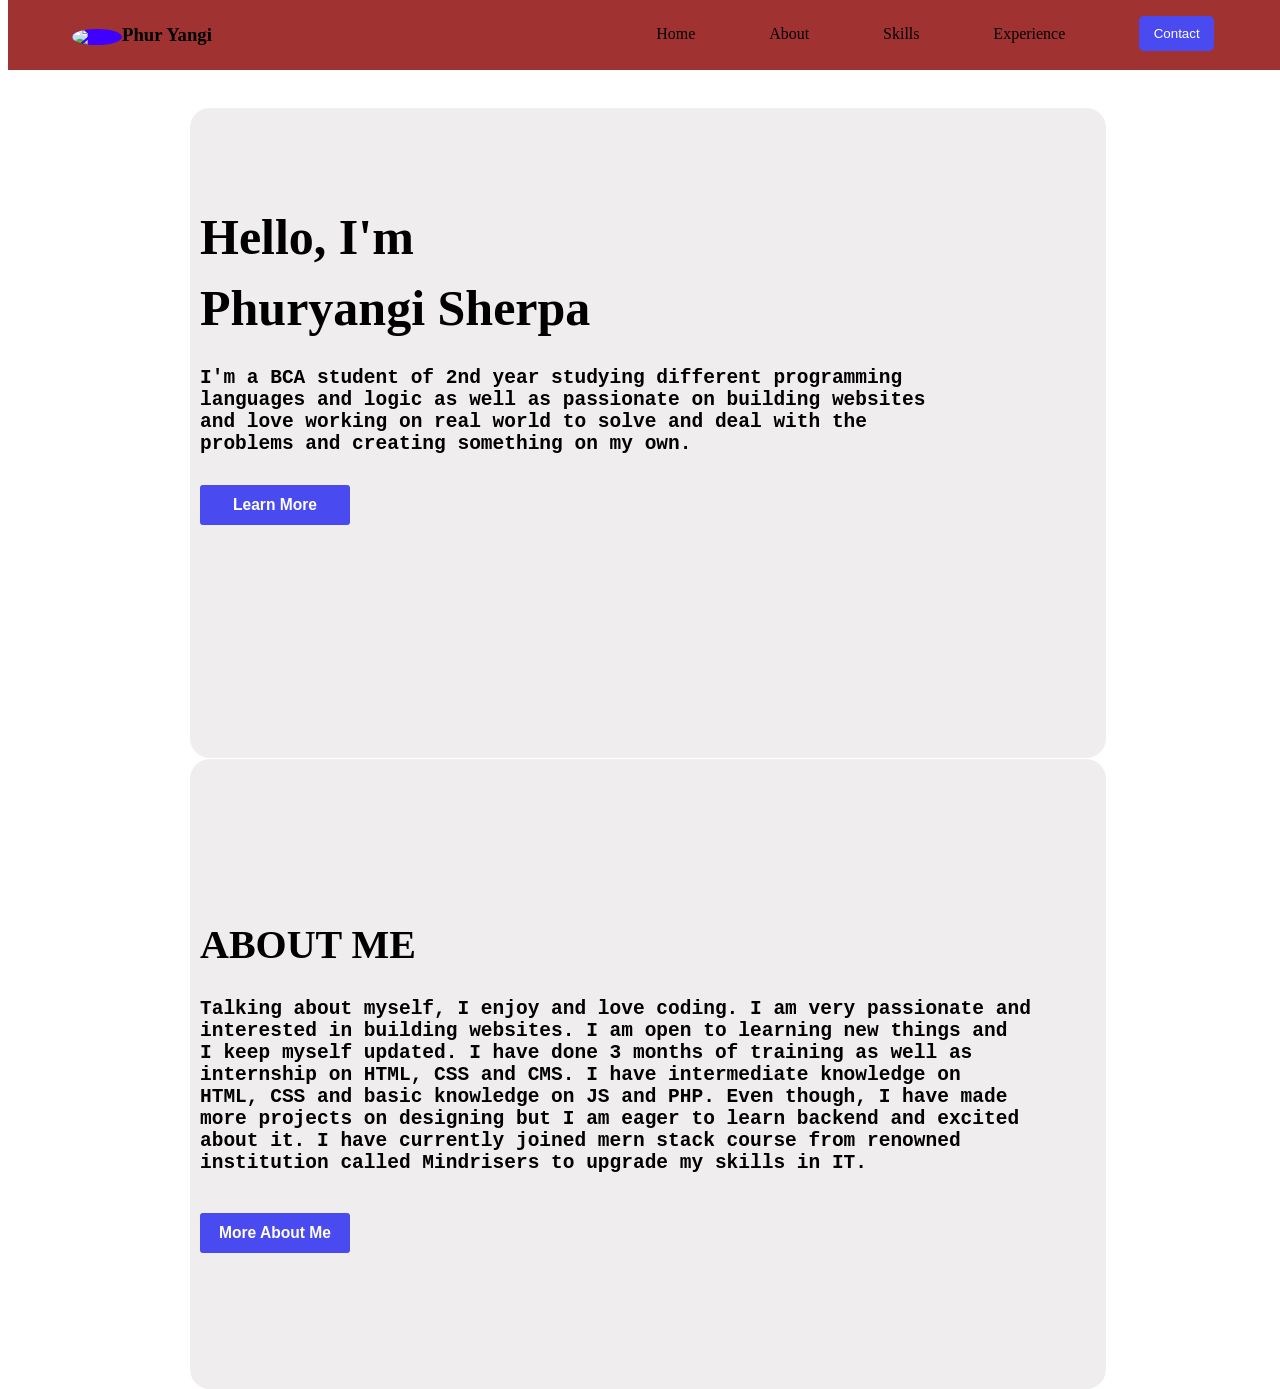
==== portfolio.html @ 12150b4b "Created my portfolio" ====
<!DOCTYPE html>
<html lang="en">

<head>
    <meta charset="UTF-8">
    <meta name="viewport" content="width=device-width, initial-scale=1.0">
    <title>Portfolio</title>
    <link rel="stylesheet" href="portfolio.css">
</head>

<body>
    <div class="nav">
        <div class="logo">
            <img src="https://img.magnific.com/premium-vector/py-symbol-initial-letter-design_790134-11830.jpg"
                id="logoImg">
            <h3>Phur Yangi</h3>
        </div>
        <ul>
            <li>Home</li>
            <li>About</li>
            <li>Skills</li>
            <li>Experience</li>
            <li><button>Contact</button></li>
        </ul>
    </div>
    <div class="home">
        <div class="home_container">
            <div class="intro">
                <h1>Hello, I'm</h1>
                <h1>Phuryangi Sherpa</h1>
                <h2 class="homeTop">
                    <pre>I'm a BCA student of 2nd year studying different programming 
languages and logic as well as passionate on building websites 
and love working on real world to solve and deal with the
problems and creating something on my own.</pre>
                    </h3>
                    <button class="message">
                        <h3>Learn More</h3>
                    </button>
            </div>
        </div>
    </div>
    <div class="about">
        <div class="aboutMe">
            <h1>ABOUT ME</h1>
            <h2 id="aboutTop"><pre>Talking about myself, I enjoy and love coding. I am very passionate and
interested in building websites. I am open to learning new things and
I keep myself updated. I have done 3 months of training as well as
internship on HTML, CSS and CMS. I have intermediate knowledge on
HTML, CSS and basic knowledge on JS and PHP. Even though, I have made
more projects on designing but I am eager to learn backend and excited
about it. I have currently joined mern stack course from renowned
institution called Mindrisers to upgrade my skills in IT.</pre></h3>
            <button class="message"><h3>More About Me</h3></button>
        </div>
    </div>
</body>

</html>
---- portfolio.css ----
.nav{
        background-color: rgb(160, 50, 50);
        height: 8%;
        width: 100vw;
        display: flex;
        flex-direction: row;
        position: fixed;
        z-index: 10000;
        align-items: center;
       margin-top: -10px;
    }
    .nav ul{
        display: flex; 
        justify-content: space-evenly;
        align-items: center;
        width: 60vw;
         margin-top: 15px;
    }
    .nav ul li{
        list-style-type: none;
    }
    .logo{
        display: flex;
        width: 40vw;
        margin-left: 5vw;
        align-items: center;
        margin-top: 5px;
    }
    .logo h3{
        margin-top: 15px;
    }
    #logoImg{
        width: 50px;
        border-radius: 50%;
        background-color: rgb(64, 0, 255);
    }
    .home{
        /* background-color: aqua; */
        width: 100vw;
        height: 90vh;
        display: flex;
        justify-content: center;
        align-items: center;
    }
    .home_container{
        background-color: rgb(239, 237, 237);
        width: 70vw;
        height: 70vh;
        border-radius: 20px;
        padding: 10px;
        margin-top: 40px;
        /* box-shadow: 2px 2px 2px 10px inset rgb(239, 238, 238); */
    }
    .intro{
        width: 60%;
        height: 100%;
        margin-top: 10%;
    }
    .intro h1{
        margin-bottom: -20px;
        font-size: 50px;
    }
    .homeTop{
        margin-top: 50px;
        margin-bottom: 30px;
    }
    .message{
        background-color: rgb(74, 74, 241);
        color: white;
        border-style: none;
        width: 150px;
        height: 40px;
        border-radius: 3px;
        display: flex;
        align-items: center;
        justify-content: center;
    }
    li button{
        background-color: rgb(74, 74, 241);
        color: white;
        border-style: none;
        width: 75px;
        height: 35px;
        border-radius: 5px;
    }
    .about{
        /* background-color: aqua; */
        width: 100vw;
        height: 40vw;
        display: flex;
        justify-content: center;
        align-items: center;
    }
    .aboutMe{
        background-color: rgb(239, 237, 237);
        width: 70vw;
        height: 70vh;
        display: flex;
        flex-direction: column;
        justify-content: center;
        padding: 0px 10px;
        border-radius: 20px;
    }
    .aboutMe h1{
        font-size: 40px;
        margin-bottom: 0px;
    }
    #aboutTop{
        margin-top: 10px;
    }
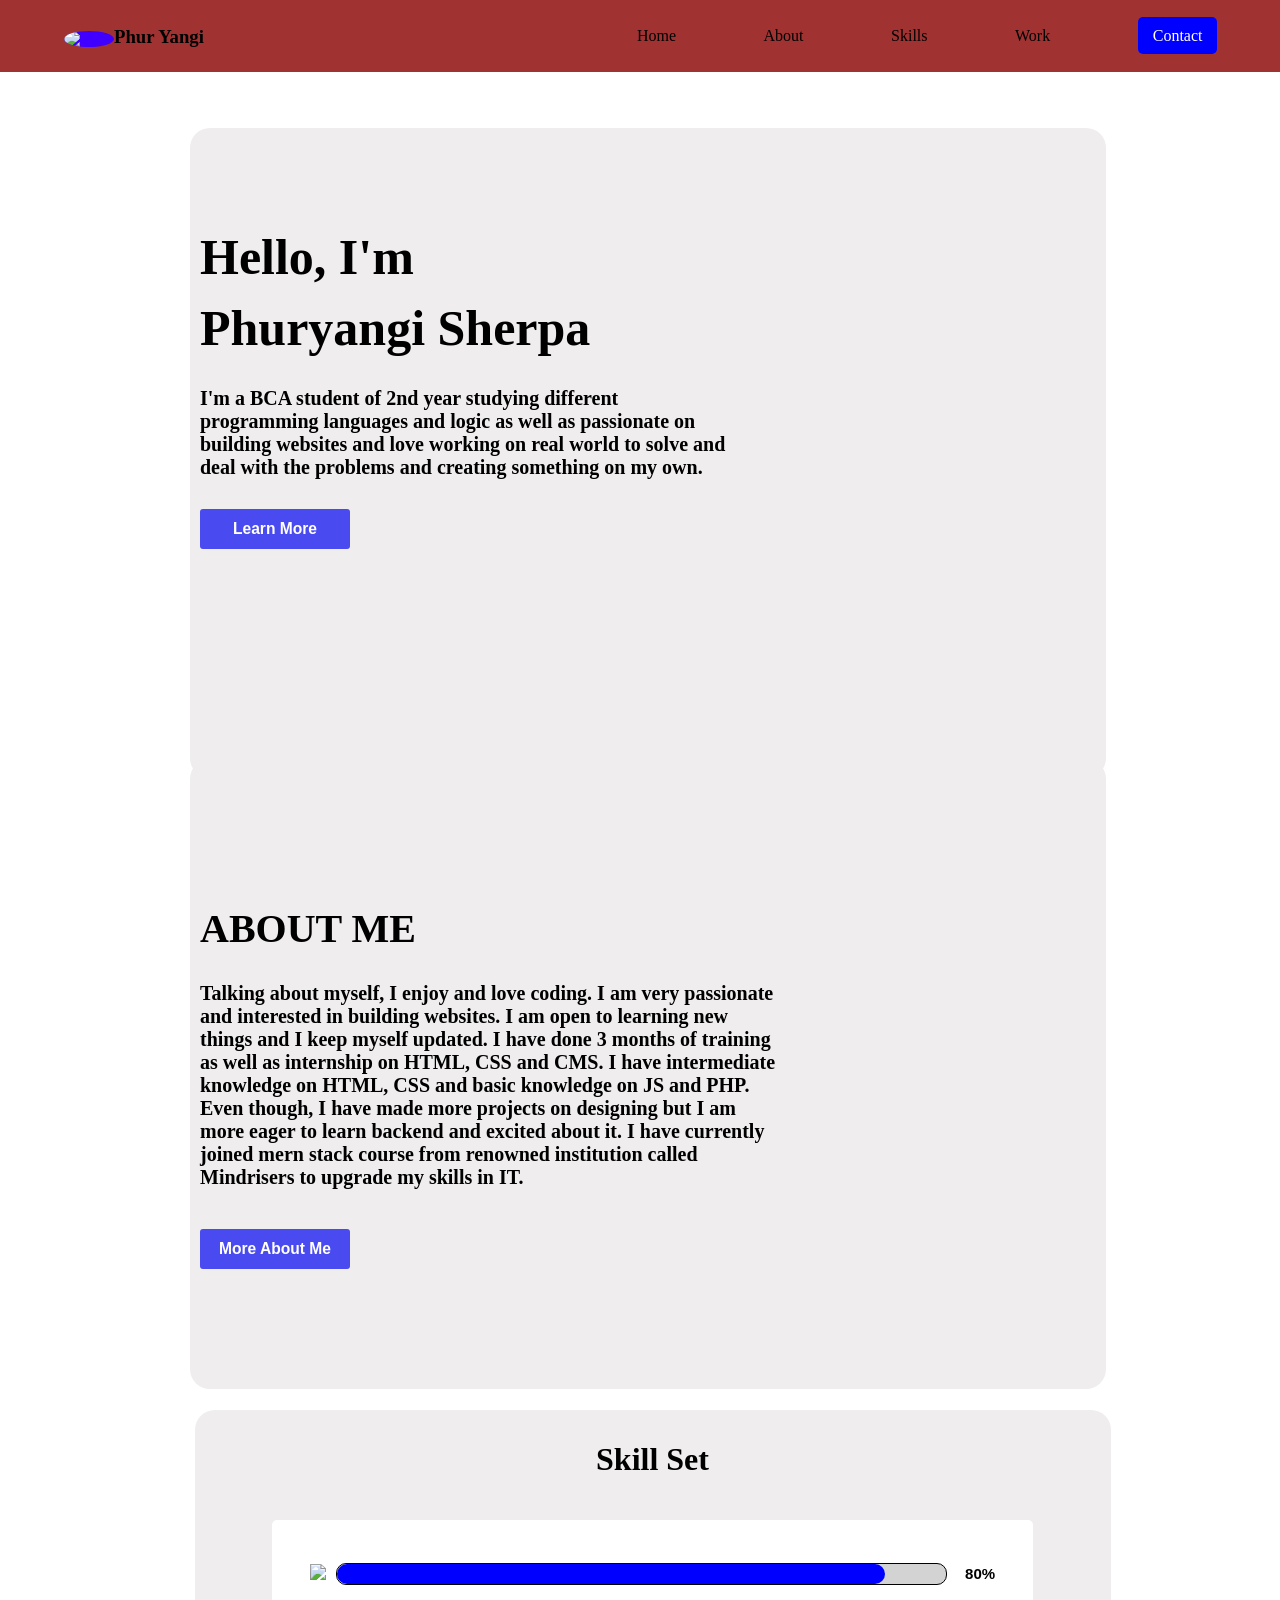
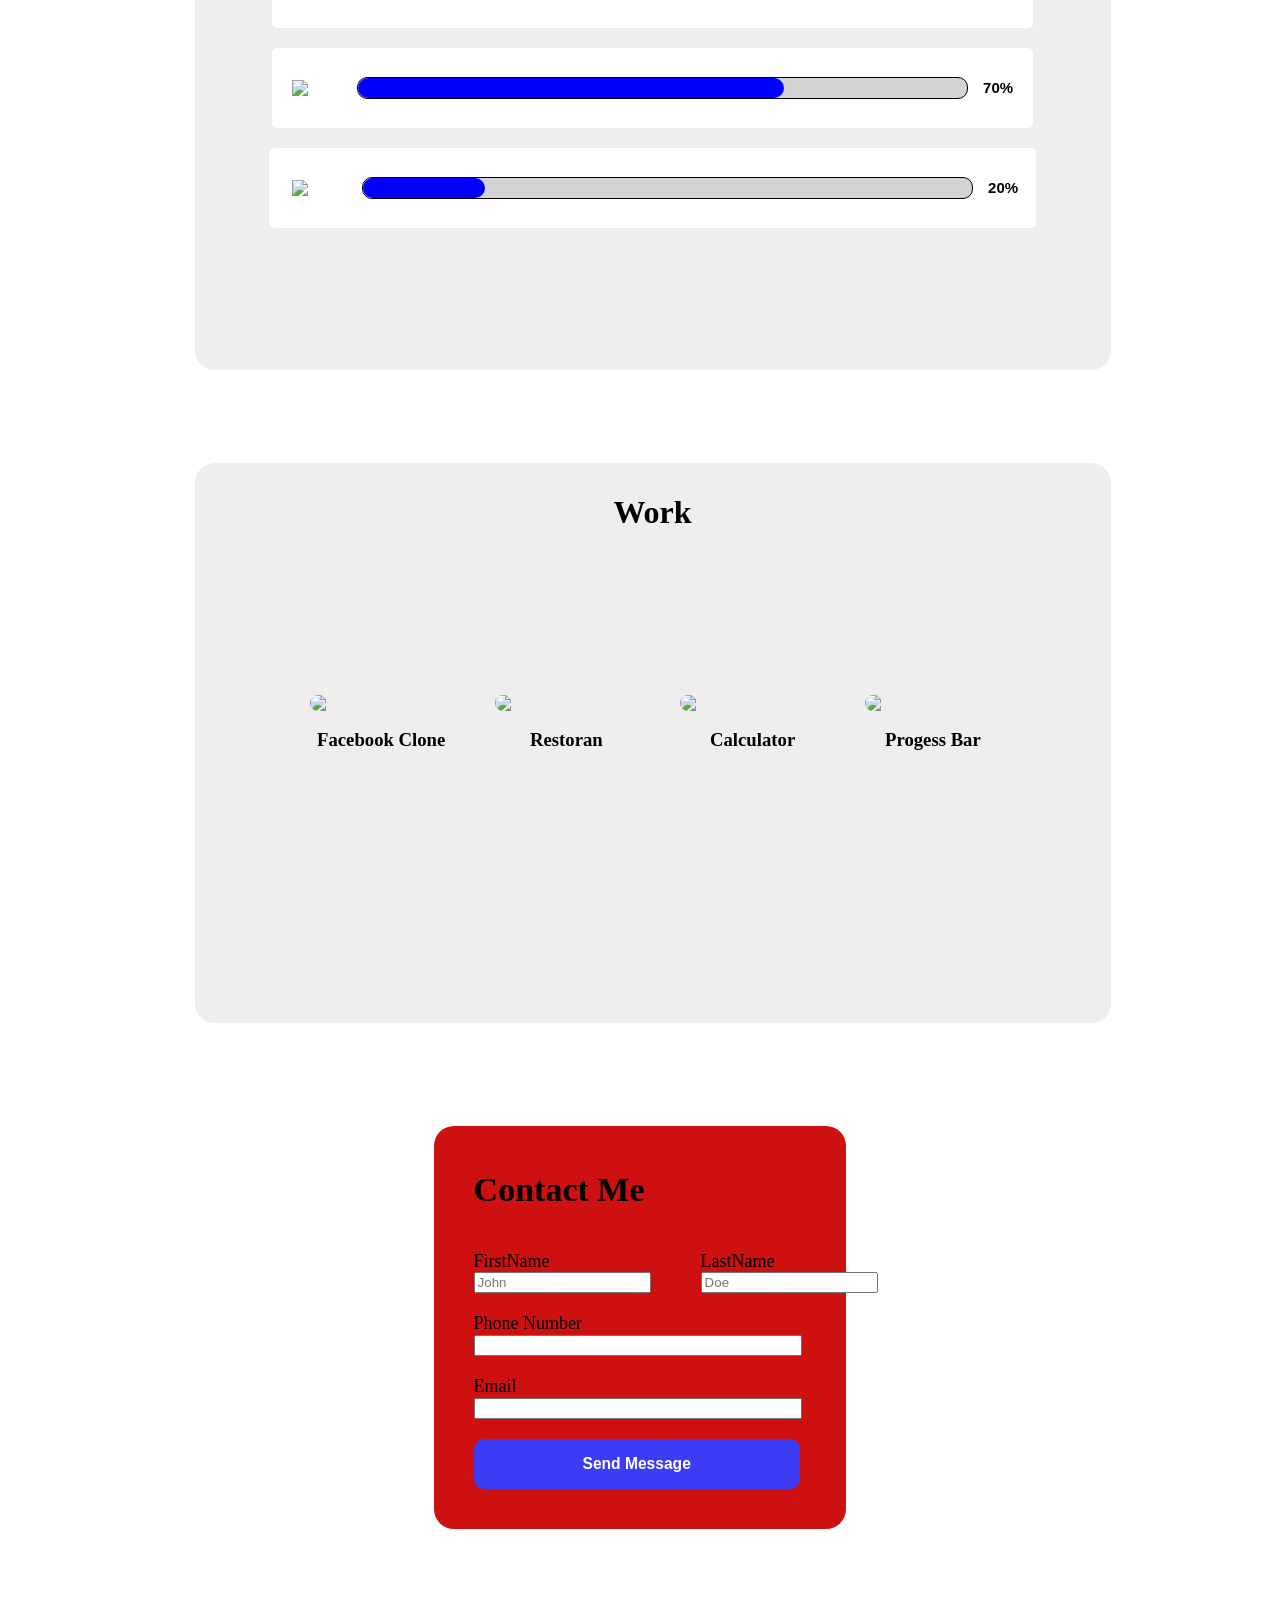
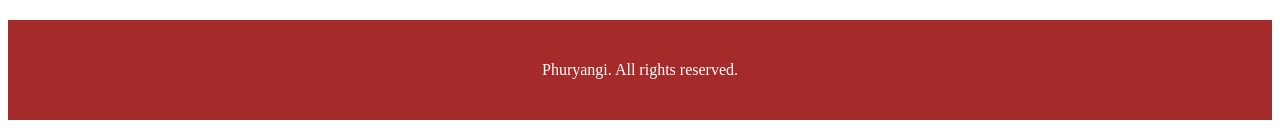
==== commit 2fd88748: "Completed my portfolio" ====
--- a/portfolio.html
+++ b/portfolio.html
@@ -15,45 +15,132 @@
                 id="logoImg">
             <h3>Phur Yangi</h3>
         </div>
+        <input type="checkbox" id="menu">
+        <label for="menu" class="menu">☰</label>
         <ul>
-            <li>Home</li>
-            <li>About</li>
-            <li>Skills</li>
-            <li>Experience</li>
-            <li><button>Contact</button></li>
+            <li><a href="#home">Home</a></li>
+            <li><a href="#about">About</a></li>
+            <li><a href="#skills">Skills</a></li>
+            <li><a href="#work">Work</a></li>
+            <li><a href="#contact" class="contact_link">Contact</a></li>
         </ul>
     </div>
-    <div class="home">
+    <div class="home" id="home">
         <div class="home_container">
             <div class="intro">
                 <h1>Hello, I'm</h1>
                 <h1>Phuryangi Sherpa</h1>
                 <h2 class="homeTop">
-                    <pre>I'm a BCA student of 2nd year studying different programming 
+                    <p>I'm a BCA student of 2nd year studying different programming 
 languages and logic as well as passionate on building websites 
 and love working on real world to solve and deal with the
-problems and creating something on my own.</pre>
-                    </h3>
+problems and creating something on my own.</p>
+                    </h2>
                     <button class="message">
                         <h3>Learn More</h3>
                     </button>
             </div>
         </div>
     </div>
-    <div class="about">
+    <div class="about" id="about">
         <div class="aboutMe">
             <h1>ABOUT ME</h1>
-            <h2 id="aboutTop"><pre>Talking about myself, I enjoy and love coding. I am very passionate and
+            <h2 id="aboutTop">
+                <p>Talking about myself, I enjoy and love coding. I am very passionate and
 interested in building websites. I am open to learning new things and
 I keep myself updated. I have done 3 months of training as well as
 internship on HTML, CSS and CMS. I have intermediate knowledge on
 HTML, CSS and basic knowledge on JS and PHP. Even though, I have made
-more projects on designing but I am eager to learn backend and excited
+more projects on designing but I am more eager to learn backend and excited
 about it. I have currently joined mern stack course from renowned
-institution called Mindrisers to upgrade my skills in IT.</pre></h3>
+institution called Mindrisers to upgrade my skills in IT.</p></h2>
             <button class="message"><h3>More About Me</h3></button>
         </div>
     </div>
+    <div class="skills" id="skills">
+        <div class="skill_container">
+            <h1>Skill Set</h1>
+            <div class="html">
+                <div class="htmlImgBox">
+                    <img src="https://encrypted-tbn0.gstatic.com/images?q=tbn:ANd9GcRzPgZzZgoUtKa3VoBEgoOBGx9SJJXU-WtNq0P995rfsQ&s=10"
+                        class="htmlImg">
+                </div>
+                <div class="htmlBar">
+                    <div class="htmlBarLiquid one">
+                    </div>
+                </div>
+                <div class="percent">80%</div>
+            </div>
+            <div class="css">
+                <img src="https://encrypted-tbn0.gstatic.com/images?q=tbn:ANd9GcTEa5HPCKTkTBlj4sFrO9PVBWQ4Bl5vIlZP9JDAbctgfQ&s=10"
+                class="cssImg">
+                <div class="cssBar">
+                    <div class="cssBarLiquid two"></div>
+                </div>
+                <div class="percent">70%</div>
+            </div>
+            <div class="js">
+                <img src="https://www.freepng.com/uploads/images/202512/avascript-logo-vector-png_1020x.jpg"
+                class="jsImg">
+                <div class="jsBar">
+                    <div class="jsBarLiquid three"></div>
+                </div>
+                <div class="percent">20%</div>
+            </div>
+        </div>
+    </div>
+    <div class="work" id="work">
+        <div class="work_container">
+            <h1>Work</h1>
+            <div class="work_lists">
+                <div class="work_list list_one">
+                    <img src="https://encrypted-tbn0.gstatic.com/images?q=tbn:ANd9GcTDHMn6KT2QAQ37ySqVVtvglQnuiNbg8Zy36lHs3x2e9w&s=10"
+                    class="list_one_img">
+                    <h3><a href="facebook/index.html">Facebook Clone</a></h3>
+                </div>
+                <div class="work_list list_two">
+                    <img src="https://encrypted-tbn0.gstatic.com/images?q=tbn:ANd9GcScD92Kt_cv0Bh0Htd8yCpOUNTgnUGQV0VBaStkutkTMQ&s=10"
+                    class="list_two_img">
+                    <h3><a href="website.html">Restoran</a></h3>
+                </div>
+                <div class="work_list list_three">
+                    <img src="https://encrypted-tbn0.gstatic.com/images?q=tbn:ANd9GcRRUOS841kCgkoPPH6t3LcrJmjuFMbIxmdTB028HYcE5g&s=10"
+                    class="list_three_img">
+                    <h3><a href="calculator.html">Calculator</a></h3>
+                </div>
+                <div class="work_list list_four">
+                    <img src="https://encrypted-tbn0.gstatic.com/images?q=tbn:ANd9GcQhN6rrp1Hvc-3ieNgZwb6MlkqjR5Xq-SpCSSVisw8wxA&s=10"
+                    class="list_four_img">
+                    <h3><a href="bar.html">Progess Bar</a></h3>
+                </div>
+            </div>
+        </div>
+    </div>
+    <div class="contact" id="contact">
+        <div class="contact_container">
+            <h1>Contact Me</h1>
+            <div class="name">
+                <div class="firstName">
+                    <label>FirstName</label>
+                    <input type="text" placeholder="John">
+                </div>
+                <div class="lastName">
+                    <label>LastName</label>
+                    <input type="text" placeholder="Doe">
+                </div>
+            </div>
+            <div class="number">
+                <label>Phone Number</label><br>
+                <input type="number">
+            </div>
+            <div class="email">
+                <label>Email</label><br>
+                <input type="email">
+            </div>
+            <button class="contactButton"><h3>Send Message</h3></button>
+        </div>
+    </div>
+    <footer>Phuryangi. All rights reserved.</footer>
 </body>
 
 </html>
--- a/portfolio.css
+++ b/portfolio.css
@@ -7,7 +7,8 @@
         position: fixed;
         z-index: 10000;
         align-items: center;
-       margin-top: -10px;
+        top: 0;
+        left: 0; 
     }
     .nav ul{
         display: flex; 
@@ -15,6 +16,7 @@
         align-items: center;
         width: 60vw;
          margin-top: 15px;
+         gap: 25px;
     }
     .nav ul li{
         list-style-type: none;
@@ -33,6 +35,61 @@
         width: 50px;
         border-radius: 50%;
         background-color: rgb(64, 0, 255);
+    }
+    li a{
+        text-decoration: none;
+        color: black;
+    }
+    .contact_link{
+        background-color: blue;
+        color: white;
+        padding: 10px 15px;
+        border-radius: 5px;
+    }
+    @media (max-width: 630px) {
+        .nav{
+            position: fixed;
+            justify-content: space-between;
+        }
+        .nav ul{
+            display: none;
+            flex-direction: column;
+            position: absolute;
+            top: 40px;
+            left: -10;
+            background-color: lightgray;
+            width: 50px;
+            height: 200px;
+            padding: 5px 20px;
+            gap: 20px;
+        }
+        .menu{
+            display: block !important;
+            cursor: pointer;
+            margin-right: 20px;
+        }
+        
+            #menu:checked ~ ul {
+                display: flex;
+            }
+    }
+    .menu, #menu{
+        display: none;
+    }
+    @media (max-width: 700px) {
+        .nav{
+            width: 100%;
+        }
+    }
+    @media (max-width: 1170px) {
+        .home_container{
+            position: absolute;
+            top: 50px;
+            bottom: 200px;
+        }
+        .home{
+            height: 150vh;
+        }
     }
     .home{
         /* background-color: aqua; */
@@ -48,7 +105,8 @@
         height: 70vh;
         border-radius: 20px;
         padding: 10px;
-        margin-top: 40px;
+        position: absolute;
+        margin-top: 80px;
         /* box-shadow: 2px 2px 2px 10px inset rgb(239, 238, 238); */
     }
     .intro{
@@ -63,6 +121,10 @@
     .homeTop{
         margin-top: 50px;
         margin-bottom: 30px;
+        /* background-color: aqua; */
+    }
+    p{
+        font-size: 20px;
     }
     .message{
         background-color: rgb(74, 74, 241);
@@ -107,6 +169,294 @@
     }
     #aboutTop{
         margin-top: 10px;
-    }
-
-    +        /* background-color: bisque; */
+        width: 65%;
+    }
+    .skills{
+        /* background-color: aqua; */
+        height: 80vh;
+        display: flex;
+        justify-content: center;
+        align-items: center;
+    }
+    .skill_container{
+        background-color: rgb(239, 237, 237);;
+        height: 60vh;
+        width: 70vw;
+        display: flex;
+        flex-direction: column;
+        align-items: center;
+        gap: 20px;
+        padding: 10px;
+        margin-left: 25px;
+        border-radius: 20px;
+    }
+    .html{
+        background-color:white;
+        width: 85%;
+        height: 20%;
+        display: flex;
+        align-items: center;
+        justify-content: center;
+        gap: 10px;
+        border-radius: 5px;
+        /* margin-left: -10px; */
+        /* overflow: hidden; */
+    }
+    .htmlBar{
+        background-color: lightgray;
+        width: 80%;
+        height: 20px;
+        border-radius: 10px;
+        border: 1px solid black;
+        margin-right: 8px;
+    }
+    .htmlBarLiquid{
+        /* background-color: brown; */
+        /* width: 80%; */
+        border-radius: 10px;
+        /* border: 3px solid red; */
+        height: 20px;
+    }
+    .percent{
+        /* color: blue; */
+        font: bold 15px 'Quicksand', sans-serif;
+    }
+    .htmlImg{
+        width: 70px;
+    }
+    /* .htmlImgBox{
+        background-color: aquamarine;
+        padding: 20px;
+        display: inline-block;
+    } */
+    .css{
+        background-color:white;
+        width: 85%;
+        height: 80px;
+        display: flex;
+        align-items: center;
+        justify-content: center;
+        gap: 15px;
+        border-radius: 5px;
+    }
+    .cssBar{
+        background-color: lightgray;
+        width: 80%;
+        height: 20px;
+        border-radius: 10px;
+        border: 1px solid black;
+    }
+    .cssBarLiquid{
+        /* background-color: brown; */
+        /* width: 50%; */
+        border-radius: 10px;
+        /* border: 3px solid red; */
+        height: 20px;
+    }
+    .cssImg{
+        width: 50px;
+        /* background-color: brown; */
+    }
+    .js{
+        background-color:white;
+        width: 85%;
+        height: 80px;
+        display: flex;
+        align-items: center;
+        justify-content: center;
+        gap: 15px;
+        padding-left: 5px;
+        border-radius: 5px;
+    }
+    .jsBar{
+        background-color: lightgray;
+        width: 80%;
+        height: 20px;
+        border-radius: 10px;
+        border: 1px solid black;
+    }
+    .jsImg{
+        width: 55px;
+    }
+    .jsBarLiquid{
+        /* background-color: brown; */
+        /* width: 15%; */
+        border-radius: 10px;
+        /* border: 3px solid red; */
+        height: 20px;
+    }
+    .one{
+        animation: oneFilling 1s linear 1s forwards;
+    }
+    @keyframes oneFilling {
+        0%{
+            background-color: blue;
+            width: 2%;
+        }100%{
+            background-color: blue;
+            width: 90%;
+        }
+    }
+    .two{
+        animation: twoFilling 1s linear 1s forwards;
+    }
+    @keyframes twoFilling {
+        0%{
+            background-color: blue;
+            width: 2%;
+        }100%{
+            background-color: blue;
+            width: 70%;
+        }
+    }
+    .three{
+        animation: threeFilling 1s linear 1s forwards;
+    }
+    @keyframes threeFilling {
+        0%{
+            background-color: blue;
+            width: 2%;
+        }100%{
+            background-color: blue;
+            width: 20%;
+        }
+    }
+    .work{
+        /* background-color: aqua; */
+        height: 65vh;
+        display: flex;
+        justify-content: center;
+        align-items: center;
+        margin-top: 0px;
+    }
+    .work_container{
+        background-color: rgb(239, 237, 237);;
+        height: 60vh;
+        width: 70vw;
+        display: flex;
+        flex-direction: column;
+        align-items: center;
+        gap: 20px;
+        padding: 10px;
+        margin-left: 25px;
+        border-radius: 20px;
+    }
+    .work_lists{
+        display: flex;
+        gap: 15px;
+        /* background-color: blue; */
+        width: 80%;
+        height: 50%;
+        justify-content: center;
+        align-items: center;
+    }
+    .work_list{
+        width: 35%;
+        height: 70%;
+        /* background-color: brown; */
+        display: flex;
+        justify-content: center;
+        flex-direction: column;
+        margin-left: 20px;
+        margin-top: 50px;
+        /* text-align: start; */
+    }
+    .list_one_img,
+    .list_two_img,
+    .list_three_img,
+    .list_four_img{
+        width: 150px;
+        border-radius: 10px;
+    }
+    .list_one h3{
+        padding-left: 7px;
+    }
+    .list_two h3{
+        padding-left: 35px;
+    }
+    .list_three h3{
+        padding-left: 30px;
+    }
+    .list_four h3{
+        padding-left: 20px;
+    }
+    .contact{
+        /* background-color: aqua; */
+        height: 65vh;
+        display: flex;
+        justify-content: center;
+        align-items: center;
+        margin-top: 0px;
+    }
+    .contact_container{
+        background-color: rgb(206, 16, 16);
+        /* height: 40vh; */
+        width: 26vw;
+        display: flex;
+        flex-direction: column;
+        /* align-items: center; */
+        gap: 20px;
+        padding: 40px;
+        /* margin-left: 25px; */
+        border-radius: 20px;
+        font-size: 18px;
+    }
+    .contact h1{
+        position: relative;
+        right: 100;
+        font-size: 34px;
+        margin-top: 5px;
+    }
+    .name{
+        display: flex;
+        /* background-color: aqua; */
+        width: 95%;
+        gap: 50px;
+        /* justify-content: space-around; */
+    }
+    .firstName, .lastName{
+        display: flex;
+        flex-direction: column;
+    }
+    .number input,
+    .email input{
+        width: 25vw;
+    }
+    .contactButton{
+        background-color: rgb(60, 60, 245);
+        color: white;
+        width: 98%;
+        height: 15%;
+        padding-top: 0px;
+        border-style: none;
+        border-radius: 10px;
+        /* margin-top: 0px; */
+    }
+    footer{
+        background-color: brown;
+        justify-content: center;
+        color: white;
+        height: 100px;
+        display: flex;
+        align-items: center;
+    }
+    #home,
+    #contact{
+        scroll-margin-top: 100px;
+    }
+    #about,
+    #skills,
+    #contact{
+        scroll-margin-top: 80px;
+    }
+    #work{
+        scroll-margin-top: 120px;
+    }
+    h3 a{
+        text-decoration: none;
+        color: black;
+    }
+    h3 a:hover{
+        color: blue;
+    }
